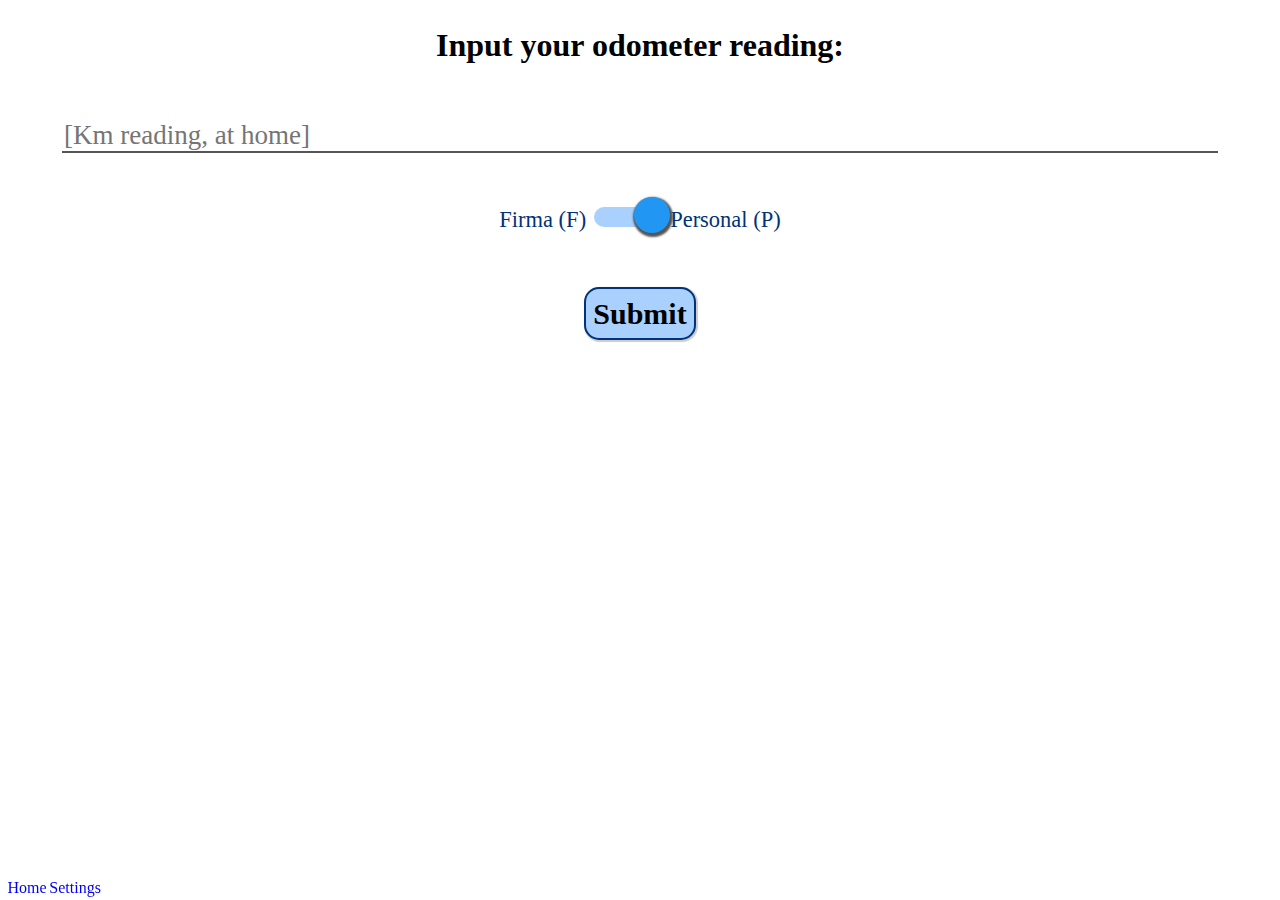
==== index.html @ 441e1363 "first!" ====
<!DOCTYPE html>
<html lang="en-US">

<head>

    <title>Adaugare kilometraj la foaia de parcurs</title>

    <meta charset="UTF-8" />
    <meta name="viewport" content="width=device-width" />
    <meta http-equiv="X-UA-Compatible" content="IE=edge" />
    <meta name="theme-color" content="#ffffff" />

    <meta name="apple-mobile-web-app-capable" content="yes" />
    <meta name="apple-mobile-web-app-status-bar-style" content="#ffffff" />

    <link rel="icon" type="image/png" href="images/ae-icon.png" />

    <link rel="manifest" href="manifest.json" />

    <link rel="apple-touch-icon" href="images/ae-icon-144.png" />
    <link rel="icon" type="image/png" href="images/ae-icon-144.png">
    <link rel="apple-touch-startup-image" href="images/ae-icon-512.png" />
    <link rel="stylesheet" type="text/css" href="common.css"  />

    <style>
        input
        {
            width: 90%;
            margin-left: auto;
            margin-right: auto;
            margin-bottom: 50px;
            margin-top: 50px;
        }
        .page {
            display: block;
        }

        .page:not(:target) {
            display: none;
        }

        #navigation {
            bottom: 0;
            position: fixed;
        }
        #navigation div
        {
            display: inline-block;
            width: 40%;
        }
    </style>


    <script type="application/ld+json">

        {
        "@context": "http://schema.org/",
        "@type": "WebApplication",
        "name": "",
        "url": "",
        "sameAs" : "",
        "alternateName" : "",
        "description": "",
        "disambiguatingDescription" : "",

        "screenshot": "",

        "applicationCategory" : "",
        "applicationSubCategory" : "",
        "countriesSupported" : "all",
        "license" : "https://www.gnu.org/licenses/agpl.html",
        "operatingSystem" : "any",
        "isAccessibleForFree" : true,
        "keywords" : "",

        "inLanguage" : "en-US",

        "audience" : {
        "audienceType" : "me"
        },

        "author" : {
        "@context": "http://schema.org/",
        "@type": "Person",
        "name": "Alexandru Garofide",
        "email" : "alexandru.garofide@gmail.com",
        "givenName" : "Alexandru",
        "familyName" : "Garofide"
        },

        "copyrightHolder" : {
        "@context": "http://schema.org/",
        "@type": "Person",
        "name": "Alexandru Garofide",
        "email" : "alexandru.garofide@gmail.com",
        "givenName" : "Alexandru",
        "familyName" : "Garofide"
        },

        "copyrightYear" : 2020,
        "softwareVersion" : "1.0",
        "storageRequirements" : "1MB",
        "browserRequirements" : "requires HTML5 support"
        }

    </script>

</head>

<body>

    <div id="home" class="page">
    <h1>Input your odometer reading:</h1>
        <input type="number" id="kilometers" placeholder="[Km reading, at home]"/>
        <label for="purpose">Firma (F)</label>
        <label class="switch">
            <input type="checkbox" id="purpose" class="switchinput" checked="true">
            <span class="slider round"></span>
        </label>
        <label for="purpose">Personal (P)</label>
        <br/>
        <input type="button" class="cta" value="Submit" id="submit"/>
    </div>

    <div id="settings" class="page">
    <h1>Settings:</h1>
    </div>

    <div id="navigation">
        <a href="#home"><div> Home </div></a>
        <a href="#settings"><div> Settings </div></a>
    </div>
    
</body>
</html>

<script>
function gotoUrl(url) {
    if (window.location.assign)
        window.location.assign(url);
    else if (window.location.href)
        window.location.href = url;
    else
        window.location = url;
}
gotoUrl("#home");
</script>
---- common.css ----
:root {
    /* colors */
    --bg: #ffffff;
    --colored-bg-light: #aad1fd;
    --colored-bg: #2196F3;
    --colored-bg-dark: #003377;
    --inactive: #aaaaaa;
    --inactive-dark: #555555;
    --inactive-light: #cccccc;
    --transparent: rgba(255, 255, 255, 0);

/* sizes */
    --input-height: 30px;
    --slider-width: 60px;
    --slider-height: 12px;
    --slider-visible-at-end: 2px;
    --slider-cursor-to-slider-height: 3;
}

.small {
    --slider-width: 20px;
    --slider-height: 5px;  
    --slider-cursor-to-slider-height: 2;
    
    --input-height: 18px;
}

input, label {
  font-family: Verdana;
}

body {
  font-family: Georgia;
  line-height: 1.5;
  margin-left: auto;
  margin-right: auto;
  text-align:center;
}


h1, h2, h3, h4, h5, h6, ::after {
  font-family: verdana;
}

input[type="text"], input[type="number"], select {
    border-top: none;
    border-left: none;
    border-right: none;
    border-color: var(--inactive-dark);
    border-bottom-width: 2px;
    height: var(--input-height);
    display: block;
    font-size: calc(0.9 * var(--input-height));
    color: var(--inactive-dark);
    background-color: var(--transparent);
}

input[type="text"]:hover, input[type="number"]:hover, select:hover {
    color: var(--colored-bg-dark);
    outline: none;
    border-color: var(--colored-bg-dark);
}

input[type="text"]:focus, input[type="number"]:focus, select:focus {
    color: #000000;
    outline: none;
    border-color: #000000;
}

input[type="button"] {
    font-size: var(--input-height);
    padding: calc(var(--input-height) / 4);
    border-radius: calc(var(--input-height) / 2);
    background: var(--bg);
    border: solid 2px;
    box-shadow: 1px 1px 1px 1px var(--inactive-light);
    font-weight: bold;
    width: inherit;
    font-family:  Verdana;
}

input[type="button"]:hover {
     box-shadow: 2px 2px 1px 1px var(--inactive-light);
}

.cta, input[type="button"].cta {
    background: var(--colored-bg-light);
    border-color:  var(--colored-bg-dark);
}

label {
    display: inline;
    padding: 4px;
    color: var(--colored-bg-dark);
    font-size: calc(0.75*var(--input-height));
}


.switch {
  position: relative;
  display: inline-block;
  width: var(--slider-width);
  height: var(--slider-height);
}

.switchinput {display:none;}

.slider {
  position: absolute;
  cursor: pointer;
  top: 0;
  left: 0;
  right: 0;
  bottom: 0;
  background-color: var(--colored-bg-light);
  -webkit-transition: .1s;
  transition: .1s;
}

.slider:before {
  position: absolute;
  content: "";
  height: calc(3*var(--slider-height));
  width: calc(3*var(--slider-height));
  left: var(--slider-visible-at-end);
  bottom: calc(var(--slider-height) - 0.5*var(--slider-cursor-to-slider-height)*var(--slider-height));
  background-color: var(--colored-bg); 
  -webkit-transition: .1s;
  transition: .1s;
  box-shadow: 1px 2px 2px 2px var(--inactive-dark);
}

input:checked + .slider {
  background-color: var(--colored-bg-light);
}

input:checked + .slider:before {
  background-color: var(--colored-bg);
}

input[readOnly="true"] + .slider {
  background-color: var(--inactive);
}

input:checked + .slider:before {
  -webkit-transform: translateX(calc(var(--slider-width) - 2*var(--slider-visible-at-end) - 0.5*var(--slider-cursor-to-slider-height)*var(--slider-height)));
  -ms-transform: translateX(calc(var(--slider-width) - 2*var(--slider-visible-at-end) - 0.5*var(--slider-cursor-to-slider-height)*var(--slider-height)));
  transform: translateX( calc(var(--slider-width) - 2*var(--slider-visible-at-end) - 0.5*var(--slider-cursor-to-slider-height)*var(--slider-height)) ) ;
}

/* Rounded sliders */
.slider.round {
  border-radius: var(--slider-height);
}

.slider.round:before {
  border-radius: 50%;
}

.version {
  margin-top: 20px;
  font-size: 10px;
  text-align: right;
  color: #000;
}
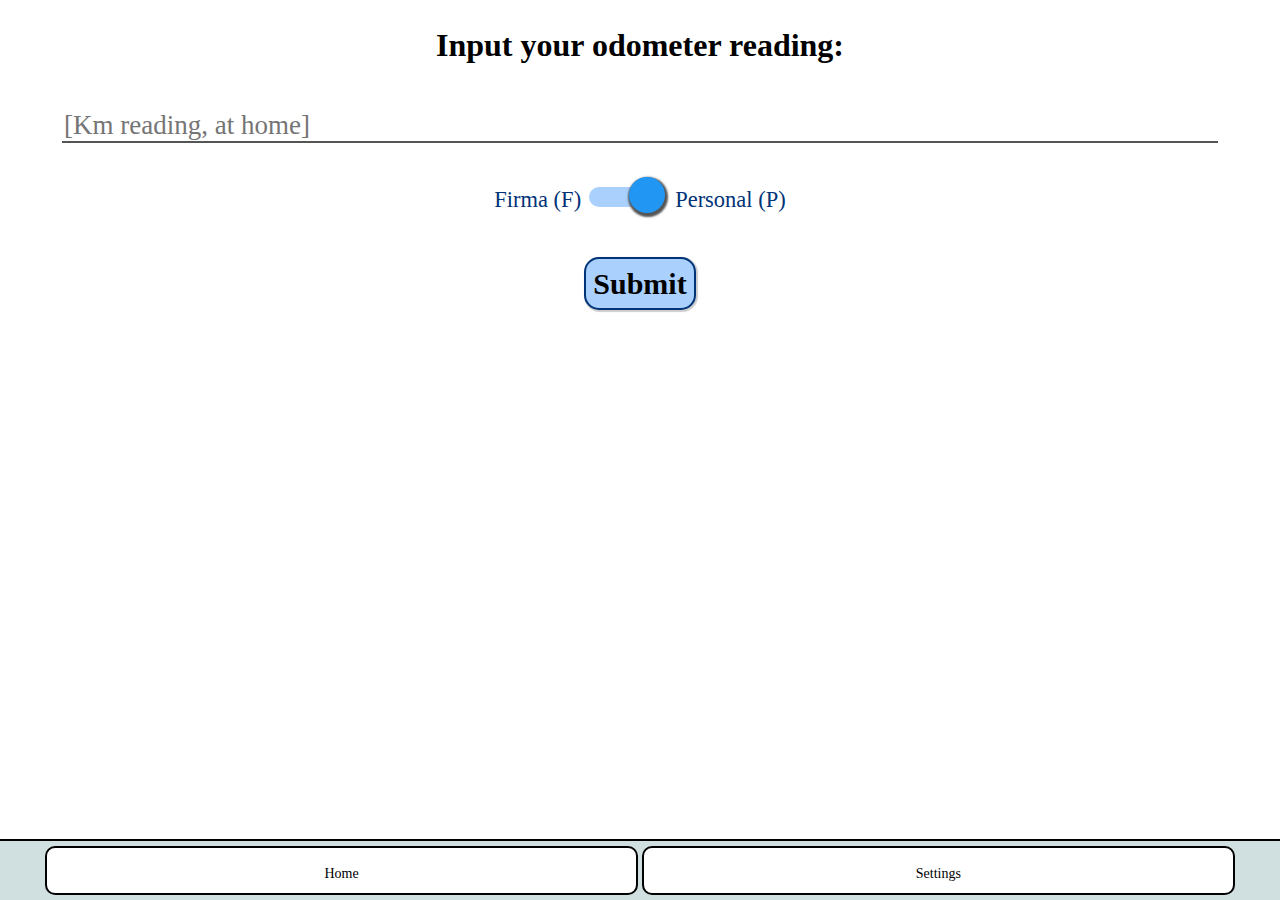
==== commit e42f9797: "settings" ====
--- a/index.html
+++ b/index.html
@@ -28,8 +28,8 @@
             width: 90%;
             margin-left: auto;
             margin-right: auto;
-            margin-bottom: 50px;
-            margin-top: 50px;
+            margin-bottom: 40px;
+            margin-top: 40px;
         }
         .page {
             display: block;
@@ -42,12 +42,32 @@
         #navigation {
             bottom: 0;
             position: fixed;
+            width: 100%;
+            z-index: 2;
+            border-top: solid 2px #000000;
+            padding-top: 5px;
+            background-color: #d0e0e0;
         }
+        
         #navigation div
         {
             display: inline-block;
-            width: 40%;
+            width: 46%;
+            text-align: center;
+            height: 30px;
+            padding-top: 15px;
+            font-size: 14px;
+            background-color: var(--bg);
+            border: solid 2px #000000;
+            color: #000000;
+            border-radius: 10px;
+            margin-bottom: 5px;
         }
+        
+        .switch{
+            margin-right: 10px;
+        }
+       
     </style>
 
 
@@ -124,13 +144,17 @@
 
     <div id="settings" class="page">
     <h1>Settings:</h1>
+        <input type="text" id="apikey" placeholder="[API Key]"/>
+        <input type="text" id="clientid" placeholder="[Client ID]"/>
+        <input type="text" id="spreadsheetid" placeholder="[Spreadsheet ID]"/>
+        <input type="button" class="cta" value="Submit" id="submit-settings"/>
     </div>
 
     <div id="navigation">
-        <a href="#home"><div> Home </div></a>
-        <a href="#settings"><div> Settings </div></a>
+        <a href="#home"><div class="cta"> Home </div></a>
+        <a href="#settings"><div class="cta"> Settings </div></a>
     </div>
-    
+
 </body>
 </html>
 
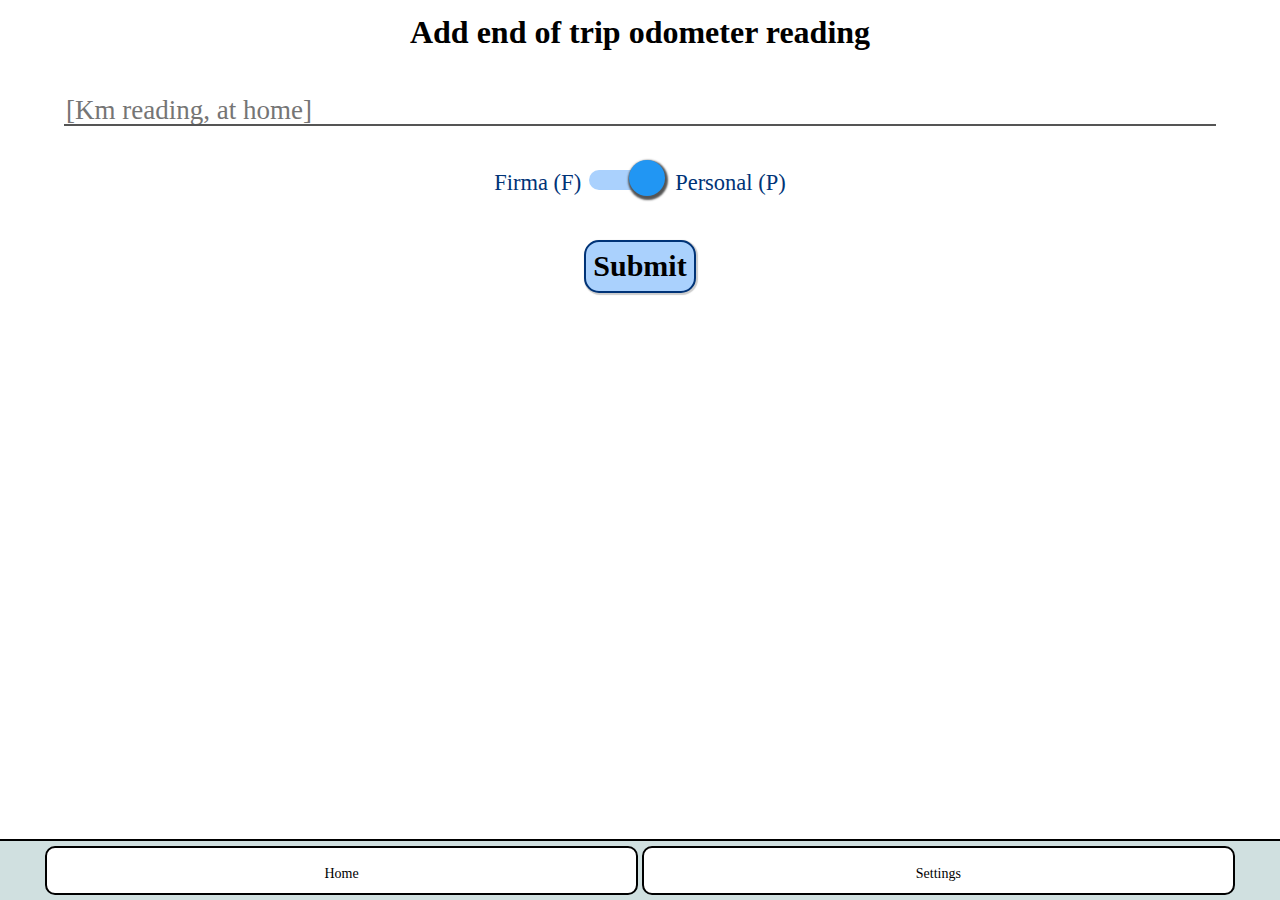
==== commit caec877a: "have some logic" ====
--- a/index.html
+++ b/index.html
@@ -1,9 +1,29 @@
-<!DOCTYPE html>
+<!DOCTYPE HTML PUBLIC "-//W3C//DTD HTML 4.01 Transitional//EN">
+<!-- 
+/*
+Add end of trip odometer readings - utility to track trip distances 
+
+Copyright 2020  Herr_Alien <alexandru.garofide@gmail.com>
+
+This program is free software: you can redistribute it and/or modify
+it under the terms of the GNU Affero General Public License as published by
+the Free Software Foundation, either version 3 of the License, or
+(at your option) any later version.
+                
+This program is distributed in the hope that it will be useful,
+but WITHOUT ANY WARRANTY; without even the implied warranty of
+MERCHANTABILITY or FITNESS FOR A PARTICULAR PURPOSE.  See the
+GNU Affero General Public License for more details.
+                
+You should have received a copy of the GNU Affero General Public License
+along with this program.  If not, see https://www.gnu.org/licenses/agpl.html
+*/
+-->
 <html lang="en-US">
 
 <head>
 
-    <title>Adaugare kilometraj la foaia de parcurs</title>
+    <title>Add end of trip odometer readings</title>
 
     <meta charset="UTF-8" />
     <meta name="viewport" content="width=device-width" />
@@ -130,7 +150,7 @@
 <body>
 
     <div id="home" class="page">
-    <h1>Input your odometer reading:</h1>
+    <h1>Add end of trip odometer reading</h1>
         <input type="number" id="kilometers" placeholder="[Km reading, at home]"/>
         <label for="purpose">Firma (F)</label>
         <label class="switch">
@@ -168,4 +188,5 @@
         window.location = url;
 }
 gotoUrl("#home");
-</script>+</script>
+<script type="text/javascript" src="code.js" async></script>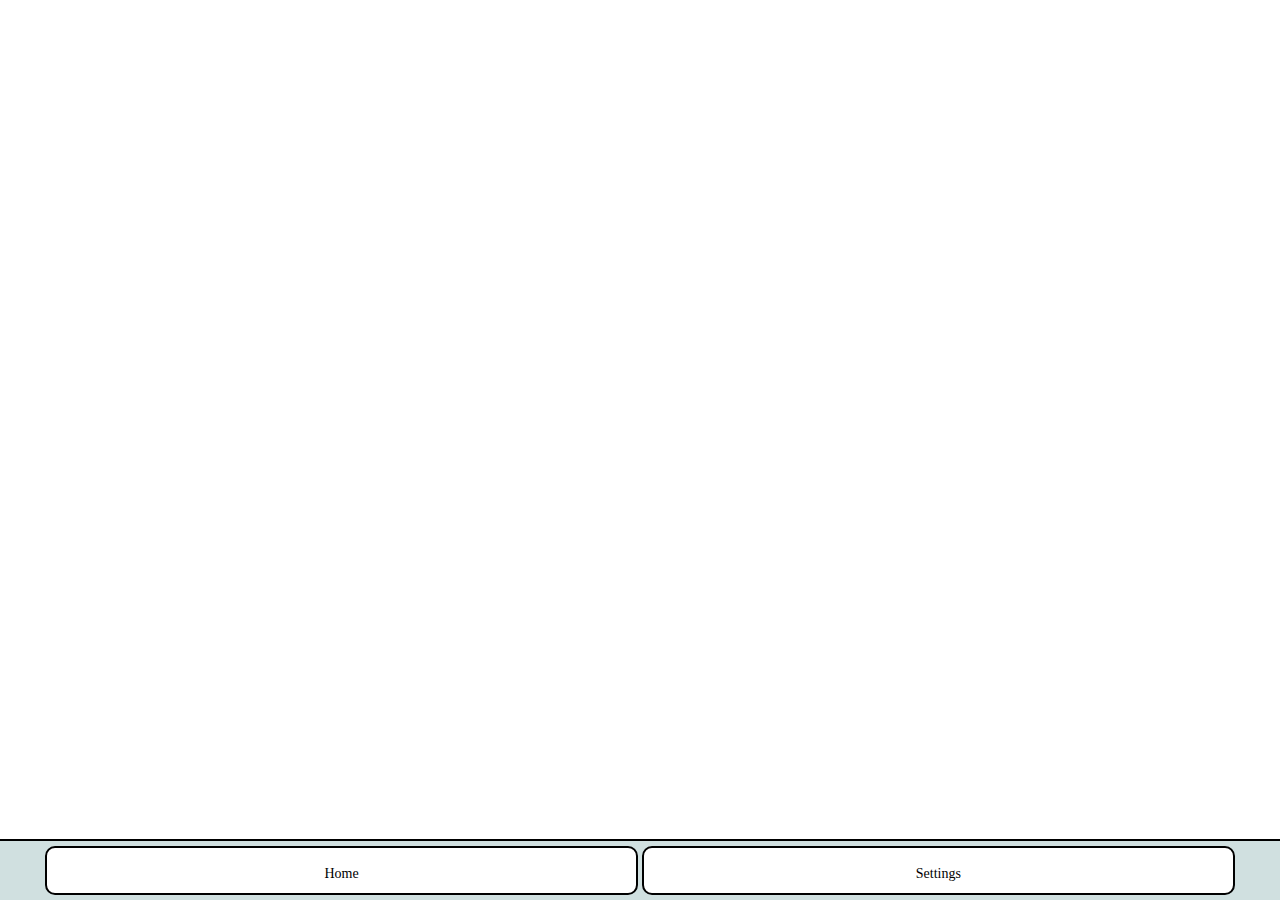
==== commit 999c42f6: "added code" ====
--- a/index.html
+++ b/index.html
@@ -43,6 +43,9 @@
     <link rel="stylesheet" type="text/css" href="common.css"  />
 
     <style>
+    :root {
+            --input-height: 25px;
+    }
         input
         {
             width: 90%;
@@ -167,12 +170,15 @@
         <input type="text" id="apikey" placeholder="[API Key]"/>
         <input type="text" id="clientid" placeholder="[Client ID]"/>
         <input type="text" id="spreadsheetid" placeholder="[Spreadsheet ID]"/>
-        <input type="button" class="cta" value="Submit" id="submit-settings"/>
+        <input type="button" class="cta" value="Save settings" id="submit-settings"/>
     </div>
 
     <div id="navigation">
         <a href="#home"><div class="cta"> Home </div></a>
         <a href="#settings"><div class="cta"> Settings </div></a>
+    </div>
+
+    <div id="login" class="page">
     </div>
 
 </body>
@@ -187,6 +193,10 @@
     else
         window.location = url;
 }
-gotoUrl("#home");
+
+
+
 </script>
-<script type="text/javascript" src="code.js" async></script>+<script src="https://apis.google.com/js/api.js"></script>
+<script type="text/javascript" src="code.js"></script>
+
